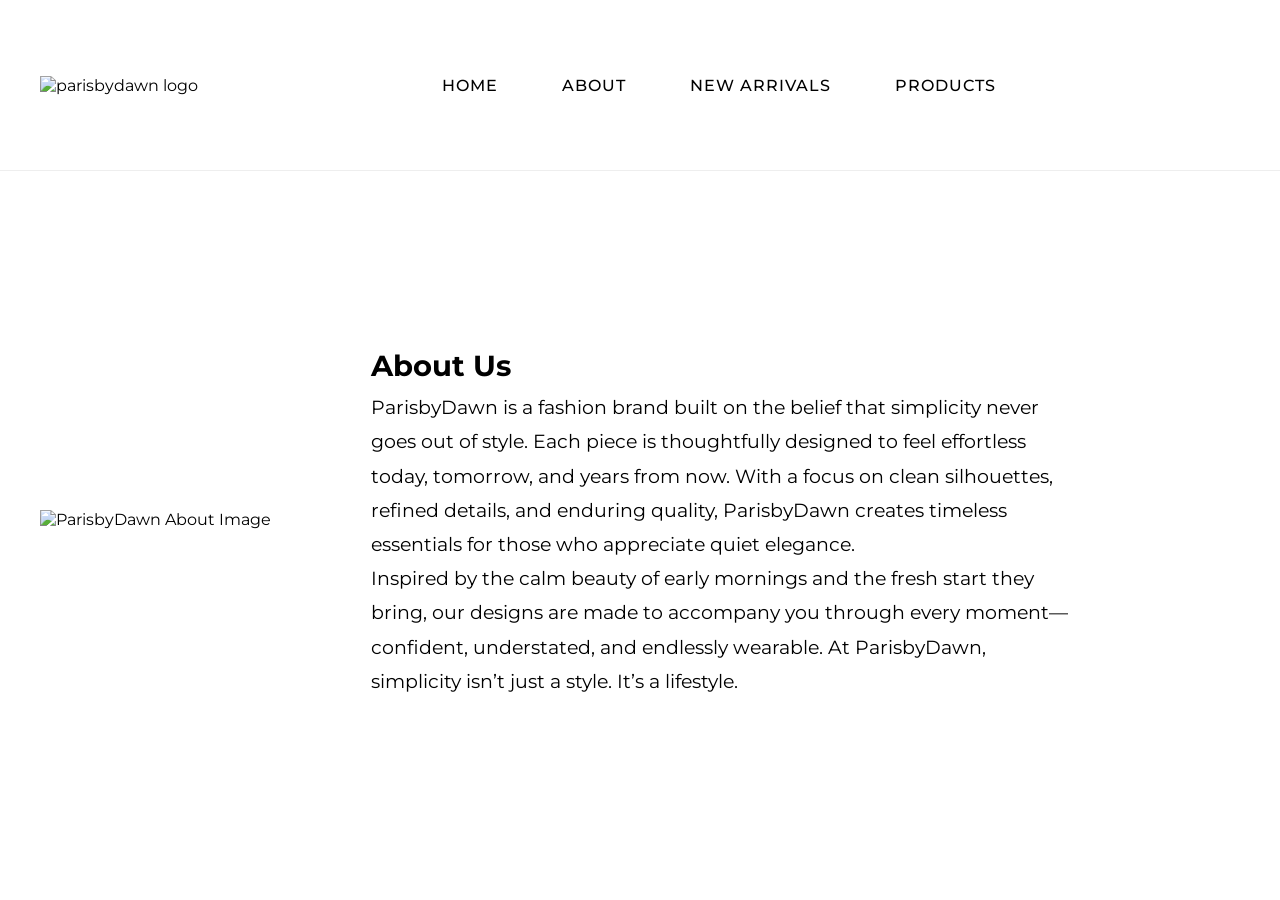
==== About.html @ c8c87b5f "Add files via upload" ====
<!DOCTYPE html>
<html lang="en">
<head>
  <meta charset="UTF-8">
  <meta name="viewport" content="width=device-width, initial-scale=1.0">
  <title>About – ParisbyDawn</title>

  <!-- MONTSERRAT -->
  <link href="https://fonts.googleapis.com/css2?family=Montserrat:wght@300;400;500;600;700&display=swap" rel="stylesheet">

  <!-- CSS -->
  <link rel="stylesheet" href="About.css">
</head>
<body>

<header class="header">
  <div class="header-inner">

    <div class="logo">
      <img src="assets/LOGO.png" alt="parisbydawn logo">
    </div>

    <nav class="nav">
      <ul>
        <li><a href="parisbydawn.html">HOME</a></li>
        <li><a href="About.html">ABOUT</a></li>
        <li><a href="Newarrival.html">NEW ARRIVALS</a></li>
        <li><a href="products.html">PRODUCTS</a></li>
      </ul>
    </nav>

    <div class="header-right"></div>

  </div>
</header>

<section class="about-section">
  <div class="about-container">

    <div class="about-image">
      <img src="assets/logoabout.png" alt="ParisbyDawn About Image">
    </div>

    <div class="about-text">
      <h2>About Us</h2>
      <p>
      ParisbyDawn is a fashion brand built on the belief that simplicity never goes out of style.  
      Each piece is thoughtfully designed to feel effortless today, tomorrow, and years from now.  
      With a focus on clean silhouettes, refined details, and enduring quality, ParisbyDawn creates timeless essentials for those who appreciate quiet elegance.
      </p>




      <p>
      Inspired by the calm beauty of early mornings and the fresh start they bring, our designs are made to accompany you through every moment—  
      confident, understated, and endlessly wearable. At ParisbyDawn, simplicity isn’t just a style. It’s a lifestyle.
      </p>
    </div>

  </div>
</section>

</body>
</html>
---- About.css ----
body, * {
  font-family: 'Montserrat', sans-serif;
  margin: 0;
  padding: 0;
  box-sizing: border-box;
}

/* HEADER */
/* HEADER */
.header {
  width: 100%;
  position: fixed;
  top: 0;
  left: 0;
  background: white;
  z-index: 100;
  border-bottom: 1px solid #eee;   /* thin minimal line */
}

.header-inner {
  max-width: 1400px;
  margin: 0 auto;
  padding: 20px 40px;
  height: 170px;
  display: flex;
  align-items: center;
  justify-content: space-between;  /* LOGO LEFT, NAV RIGHT */
}


.logo img {
  height: 200px;
}

/* --- NAVIGATION (updated) --- */

.nav {
  display: flex;
  align-items: center;
}

.nav ul {
  display: flex;
  list-style: none;
  gap: 40px;                      
}

.nav ul li a {
  text-decoration: none;
  color: black;
  font-weight: 500;
  letter-spacing: 1px;
  padding: 8px 12px;              
  border-radius: 6px;
  transition: all 0.25s ease;
}

.nav ul li a:hover {
  background: black;              /* biar ada warna item boss*/
  color: white;
  transform: translateY(-2px);    
}


/* ABOUT SECTION */
.about-section {
  padding-top: 220px;
}

.about-container {
  max-width: 1400px;
  margin: auto;
  display: flex;
  gap: 100px;
  align-items: center;
  padding: 120px 40px;
}

.about-image img {
  width: 600px;
  height: auto;
}

.about-text {
  max-width: 700px;
  font-size:19px;
  line-height: 1.8;
}
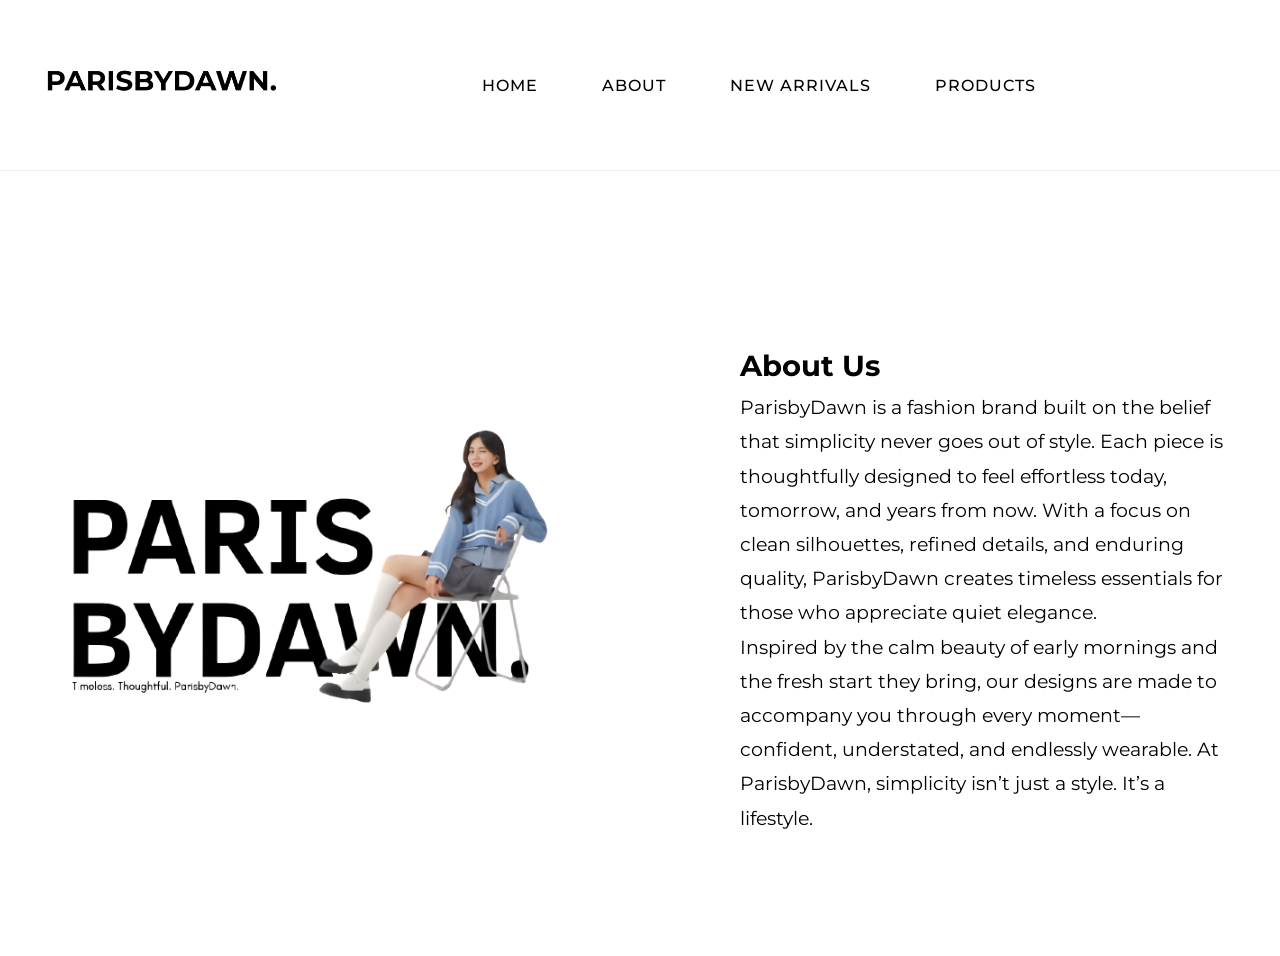
==== commit 7d8025b3: "About.html" ====
--- a/About.html
+++ b/About.html
@@ -17,12 +17,12 @@
   <div class="header-inner">
 
     <div class="logo">
-      <img src="assets/LOGO.png" alt="parisbydawn logo">
+      <img src="LOGO.png" alt="parisbydawn logo">
     </div>
 
     <nav class="nav">
       <ul>
-        <li><a href="parisbydawn.html">HOME</a></li>
+        <li><a href="index.html">HOME</a></li>
         <li><a href="About.html">ABOUT</a></li>
         <li><a href="Newarrival.html">NEW ARRIVALS</a></li>
         <li><a href="products.html">PRODUCTS</a></li>
@@ -38,7 +38,7 @@
   <div class="about-container">
 
     <div class="about-image">
-      <img src="assets/logoabout.png" alt="ParisbyDawn About Image">
+      <img src="logoabout.png" alt="ParisbyDawn About Image">
     </div>
 
     <div class="about-text">
@@ -63,3 +63,4 @@
 
 </body>
 </html>
+
